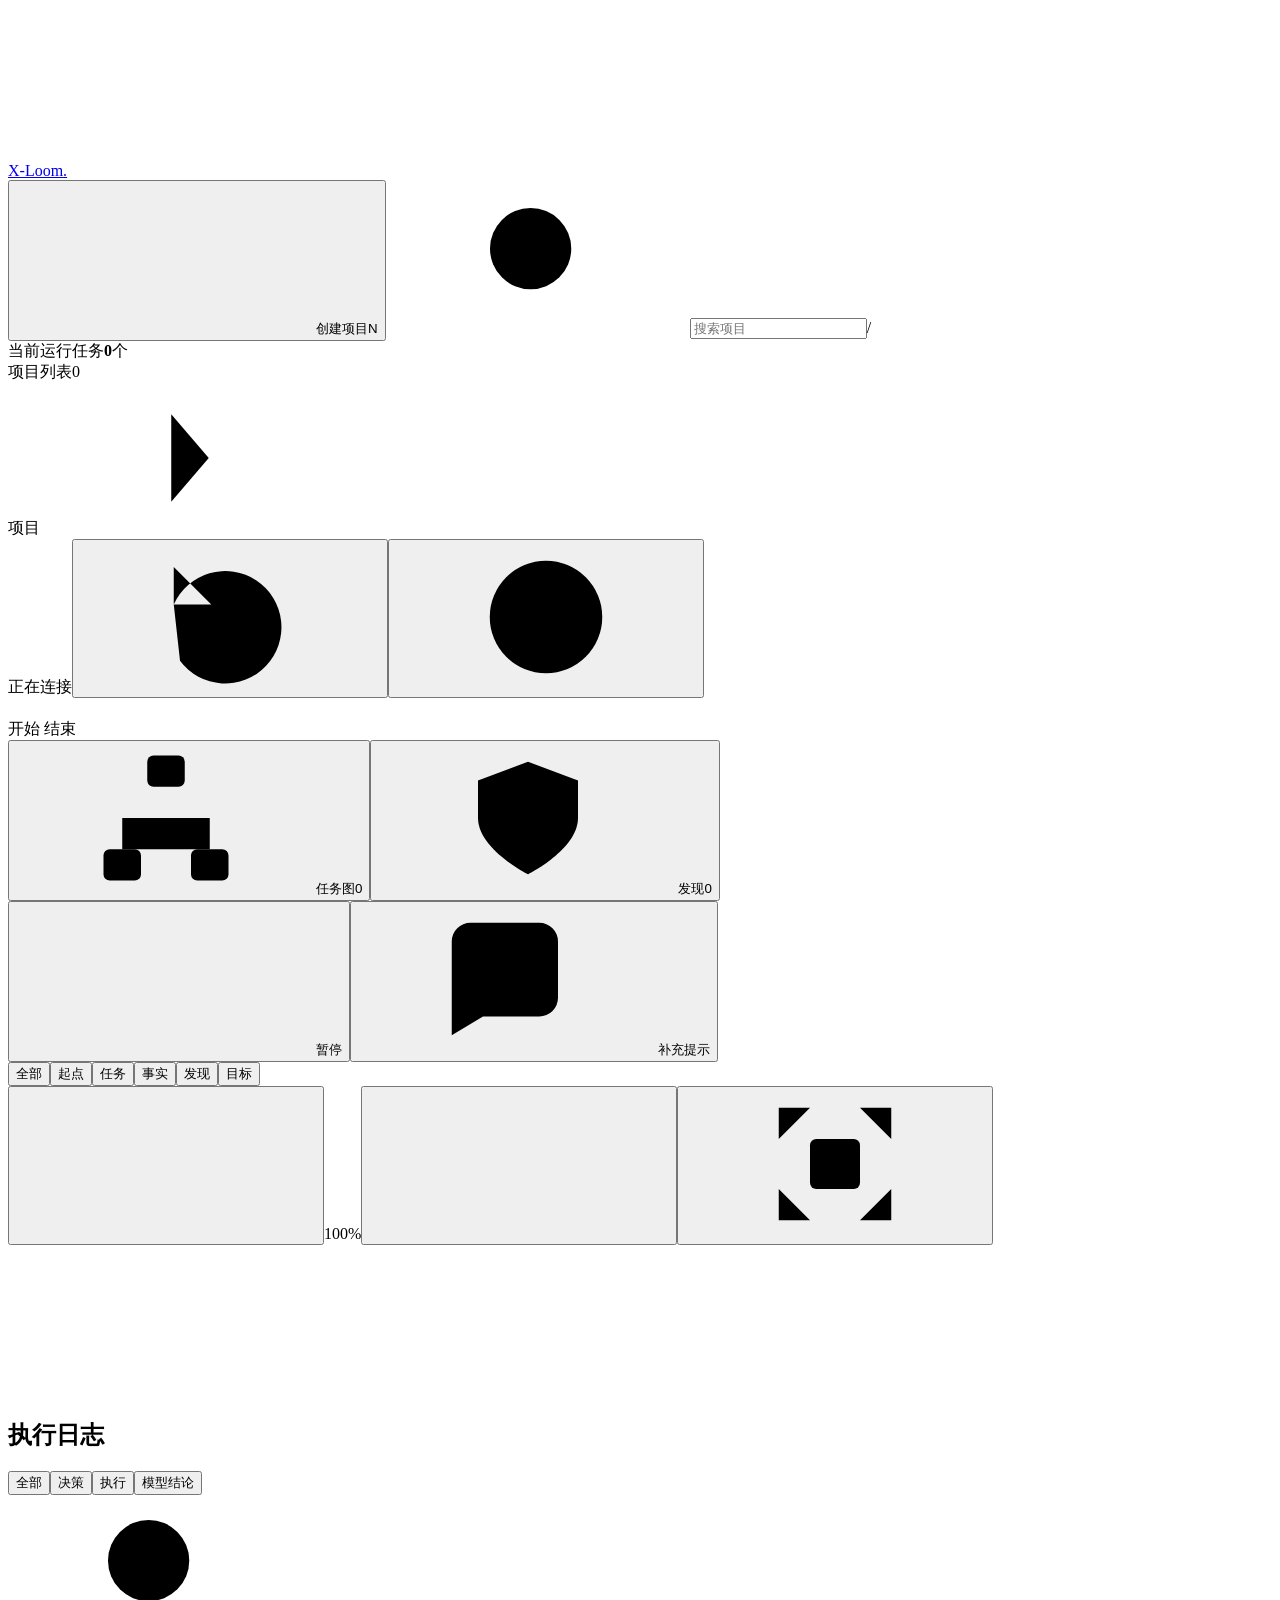
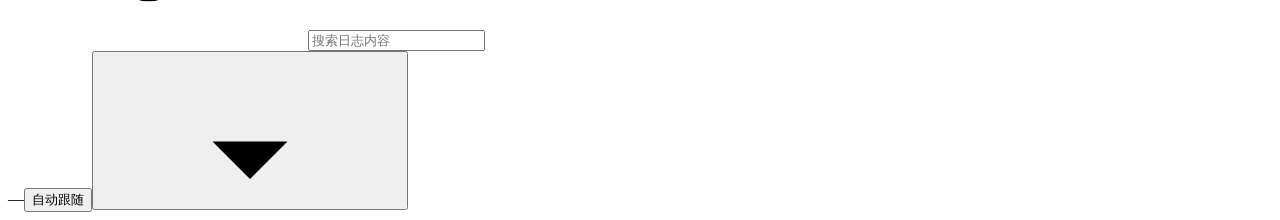
==== web/static/index.html @ 5b78ac44 "feat: remove classic UI and add pentest evidence policy and CVSS scoring" ====
<!doctype html>
<html lang="zh-CN">
<head>
  <meta charset="utf-8">
  <meta name="viewport" content="width=device-width,initial-scale=1">
  <meta http-equiv="Content-Security-Policy" content="default-src 'self'; script-src 'self'; style-src 'self' 'unsafe-inline'; img-src 'self' data:; connect-src 'self'; object-src 'none'; base-uri 'none'; form-action 'self'">
  <title>X-Loom · 工作台</title>
  <link rel="icon" href="/static/xloom.svg" type="image/svg+xml">
  <link rel="stylesheet" href="/static/style.css?v=sidebar-2">
  <script defer src="/static/vendor/cytoscape.min.js"></script>
  <script defer src="/static/vendor/dagre.min.js"></script>
  <script defer src="/static/vendor/cytoscape-dagre.js"></script>
  <script defer src="/static/api.js?v=terminate-1"></script>
  <script defer src="/static/data.js?v=terminate-1"></script>
  <script defer src="/static/graph.js?v=terminate-1"></script>
  <script defer src="/static/app.js?v=terminate-1"></script>
</head>
<body>
  <svg class="icon-library" aria-hidden="true" xmlns="http://www.w3.org/2000/svg"><defs>
    <symbol id="i-plus" viewBox="0 0 24 24"><path d="M12 5v14M5 12h14"/></symbol>
    <symbol id="i-minus" viewBox="0 0 24 24"><path d="M5 12h14"/></symbol>
    <symbol id="i-search" viewBox="0 0 24 24"><circle cx="10.5" cy="10.5" r="6.5"/><path d="m16 16 4 4"/></symbol>
    <symbol id="i-chevron" viewBox="0 0 24 24"><path d="m9 5 6 7-6 7"/></symbol>
    <symbol id="i-code" viewBox="0 0 24 24"><path d="m8 7-5 5 5 5m8-10 5 5-5 5m-3-13-2 16"/></symbol>
    <symbol id="i-shield" viewBox="0 0 24 24"><path d="m12 3 8 3v6c0 5-8 9-8 9s-8-4-8-9V6l8-3Z"/><path d="m8 12 3 3 5-6"/></symbol>
    <symbol id="i-flag" viewBox="0 0 24 24"><path d="M5 21V4c5-4 9 4 14 0v10c-5 4-9-4-14 0"/></symbol>
    <symbol id="i-graph" viewBox="0 0 24 24"><rect x="9" y="2" width="6" height="5" rx="1"/><rect x="2" y="17" width="6" height="5" rx="1"/><rect x="16" y="17" width="6" height="5" rx="1"/><path d="M12 7v5M5 17v-5h14v5"/></symbol>
    <symbol id="i-fit" viewBox="0 0 24 24"><path d="M8 3H3v5m13-5h5v5M3 16v5h5m13-5v5h-5"/><rect x="8" y="8" width="8" height="8" rx="1"/></symbol>
    <symbol id="i-close" viewBox="0 0 24 24"><path d="m6 6 12 12M6 18 18 6"/></symbol>
    <symbol id="i-check" viewBox="0 0 24 24"><path d="m5 12 4 4L19 6"/></symbol>
    <symbol id="i-log" viewBox="0 0 24 24"><path d="M8 5h13M8 12h13M8 19h13M3 5h.01M3 12h.01M3 19h.01"/></symbol>
    <symbol id="i-spark" viewBox="0 0 24 24"><path d="m12 3 2.5 6.5L21 12l-6.5 2.5L12 21l-2.5-6.5L3 12l6.5-2.5L12 3Z"/></symbol>
    <symbol id="i-arrow" viewBox="0 0 24 24"><path d="M12 4v16m-6-6 6 6 6-6"/></symbol>
    <symbol id="i-eye" viewBox="0 0 24 24"><path d="M2 12s3.6-7 10-7 10 7 10 7-3.6 7-10 7S2 12 2 12Z"/><circle cx="12" cy="12" r="3"/></symbol>
    <symbol id="i-more" viewBox="0 0 24 24"><circle cx="5" cy="12" r="1"/><circle cx="12" cy="12" r="1"/><circle cx="19" cy="12" r="1"/></symbol>
    <symbol id="i-stop" viewBox="0 0 24 24"><rect x="5" y="5" width="14" height="14" rx="2"/></symbol>
    <symbol id="i-pause" viewBox="0 0 24 24"><path d="M9 5v14M15 5v14"/></symbol>
    <symbol id="i-play" viewBox="0 0 24 24"><path d="m8 5 11 7-11 7V5Z"/></symbol>
    <symbol id="i-restart" viewBox="0 0 24 24"><path d="M3 4v6h6M3 10a9 9 0 1 1 1 9"/></symbol>
    <symbol id="i-trash" viewBox="0 0 24 24"><path d="M3 6h18M9 6V3h6v3M5 6l1 15h12l1-15M10 10v7M14 10v7"/></symbol>
    <symbol id="i-message" viewBox="0 0 24 24"><path d="M20 15a3 3 0 0 1-3 3H8l-5 3V6a3 3 0 0 1 3-3h11a3 3 0 0 1 3 3v9ZM7 8h9M7 12h6"/></symbol>
  <symbol id="i-info" viewBox="0 0 24 24"><circle cx="12" cy="12" r="9"/><path d="M12 11v6m0-10h.01"/></symbol></defs></svg>

  <aside class="sidebar" aria-label="项目导航">
    <a class="brand" href="./" aria-label="X-Loom 工作台"><span class="brand-mark"><i></i><i></i><i></i><i></i></span><span>X-Loom<span class="brand-dot">.</span></span></a>
    <div class="sidebar-body">
      <button class="button primary create-button" id="new-project"><svg class="icon"><use href="#i-plus"/></svg>创建项目<span class="keycap">N</span></button>
      <label class="search-box"><svg class="icon"><use href="#i-search"/></svg><input id="project-search" type="search" placeholder="搜索项目" aria-label="搜索项目"><span>/</span></label>
      <div class="running-summary" role="status"><span class="small-dot"></span><span>当前运行任务</span><strong id="capacity-count">0</strong><span>个</span></div>
      <div class="section-label"><span>项目列表</span><span id="project-count">0</span></div>
      <nav id="project-list" aria-label="项目列表"></nav>
      <p class="empty-message" id="project-empty" hidden>没有匹配的项目</p>
    </div>
  </aside>

  <div class="workbench">
    <header class="topbar"><div class="breadcrumb"><span>项目</span><svg class="icon"><use href="#i-chevron"/></svg><span id="breadcrumb-title"></span></div><div class="topbar-right"><span class="preview-badge" id="connection-state" role="status">正在连接</span><button class="icon-button" id="refresh-project" aria-label="刷新项目"><svg class="icon"><use href="#i-restart"/></svg></button><button class="icon-button" id="help-button" aria-label="工作台帮助"><svg class="icon"><use href="#i-info"/></svg></button></div></header>
    <div class="workspace">
      <main class="center-pane">
        <header class="project-heading"><div class="project-title-row"><h1 id="project-title"></h1><span class="project-status" id="project-status"></span></div><div class="project-meta" id="project-meta"><span id="project-scenario"></span><i></i><span id="project-progress"></span><i></i><span class="project-timing">开始 <time id="project-start"></time></span><i></i><span class="project-timing">结束 <time id="project-end"></time></span></div></header>
        <div class="graph-toolbar"><div class="view-tabs" role="tablist" aria-label="项目视图"><button class="graph-tab" id="graph-tab" role="tab" aria-selected="true" aria-controls="graph-stage"><svg class="icon"><use href="#i-graph"/></svg>任务图<span id="node-count">0</span></button><button class="graph-tab" id="findings-tab" role="tab" aria-selected="false" aria-controls="findings-view" tabindex="-1"><svg class="icon"><use href="#i-shield"/></svg>发现<span id="finding-count">0</span></button></div><div class="task-controls" role="group" aria-label="当前项目操作"><button class="task-action" id="toggle-running"><svg class="icon"><use href="#i-pause"/></svg><span>暂停</span></button><button class="task-action terminate-action" id="terminate-project" title="目标未完成，但不再继续此项目" hidden><svg class="icon"><use href="#i-stop"/></svg><span>终止</span></button><button class="task-action hint-action" id="add-hint"><svg class="icon"><use href="#i-message"/></svg><span>补充提示</span></button></div></div>
        <div id="workspace-error" class="workspace-error" role="alert" hidden></div>
        <section class="graph-stage" id="graph-stage" role="tabpanel" aria-labelledby="graph-tab">
          <div id="graph-host" aria-label="从起点到终点目标的任务图"></div>
          <div id="graph-empty" class="workspace-empty" hidden><span class="empty-mark"><svg class="icon"><use href="#i-graph"/></svg></span><h2>从一个目标开始</h2><p>创建项目，展开新的任务图。</p><button class="button primary" id="empty-create"><svg class="icon"><use href="#i-plus"/></svg>创建项目</button></div>
        </section>
        <section class="findings-view" id="findings-view" role="tabpanel" aria-labelledby="findings-tab" hidden><div class="findings-summary"><h2>结构化发现</h2><span id="findings-summary-count"></span></div><div id="findings-list"></div></section>
        <footer class="graph-footer" id="graph-footer"><div class="graph-legend" aria-label="节点类型"><button data-graph-filter="all" class="selected" aria-pressed="true">全部</button><button data-graph-filter="start" aria-pressed="false"><i class="legend-start"></i>起点</button><button data-graph-filter="step" aria-pressed="false"><i class="legend-task"></i>任务</button><button data-graph-filter="fact" aria-pressed="false"><i class="legend-fact"></i>事实</button><button data-graph-filter="finding" aria-pressed="false"><i class="legend-finding"></i>发现</button><button data-graph-filter="goal" aria-pressed="false"><i class="legend-goal"></i>目标</button></div><div class="graph-controls"><button class="icon-button" id="zoom-out" aria-label="缩小任务图"><svg class="icon"><use href="#i-minus"/></svg></button><span id="zoom-label">100%</span><button class="icon-button" id="zoom-in" aria-label="放大任务图"><svg class="icon"><use href="#i-plus"/></svg></button><span class="control-divider"></span><button class="icon-button" id="fit-graph" aria-label="适应画布"><svg class="icon"><use href="#i-fit"/></svg></button></div></footer>
      </main>

      <aside class="logs-pane" aria-label="执行日志">
        <div class="logs-heading"><div><svg class="icon"><use href="#i-log"/></svg><h2>执行日志</h2></div><span class="logs-count" id="log-count"></span></div>
        <div class="log-filters" role="group" aria-label="日志类型"><button data-phase="all" aria-pressed="true">全部</button><button data-phase="Decide" aria-pressed="false">决策</button><button data-phase="Execute" aria-pressed="false">执行</button><button data-phase="Model" aria-pressed="false">模型结论</button></div>
        <label class="log-search"><svg class="icon"><use href="#i-search"/></svg><input type="search" id="log-query" placeholder="搜索日志内容" aria-label="搜索日志内容"></label>
        <div class="node-filter" id="log-node-filter" hidden><span id="log-node-label"></span><button class="icon-button" id="clear-log-node" aria-label="清除节点筛选"><svg class="icon"><use href="#i-close"/></svg></button></div>
        <div class="log-stream" id="log-stream" role="log" aria-label="执行日志记录"></div>
        <footer class="logs-footer"><span id="log-live"></span><span title="最近同步" id="last-update">—</span><button class="plain-button log-footer-right" id="autoscroll" aria-pressed="true">自动跟随</button><button class="icon-button" id="scroll-logs" aria-label="滚动到最新日志"><svg class="icon"><use href="#i-arrow"/></svg></button></footer>
      </aside>
    </div>
  </div>

  <dialog id="create-dialog" aria-labelledby="create-title">
    <form id="create-form" novalidate>
      <div class="dialog-top"><span class="dialog-mark"><svg class="icon"><use href="#i-plus"/></svg></span><button type="button" class="icon-button" id="close-create" aria-label="关闭创建项目"><svg class="icon"><use href="#i-close"/></svg></button></div>
      <h2 id="create-title">从一个目标开始。</h2><p class="dialog-intro">选择项目场景，描述你希望完成的事情。</p>
      <fieldset class="scenario-field"><legend>项目场景</legend><div class="scenario-options" id="scenario-options"></div></fieldset>
      <label class="field-label" for="create-name">项目名称<span>必填</span></label><input id="create-name" name="title" maxlength="200" placeholder="例如：身份与权限边界验证" required autocomplete="off">
      <label class="field-label" for="create-origin">已知信息与范围<span>必填</span></label><textarea id="create-origin" name="origin" maxlength="32768" rows="3" placeholder="目标地址、代码路径、已知情况及允许执行的范围。" required></textarea>
      <label class="field-label" for="create-goal">项目目标<span>必填</span></label><textarea id="create-goal" name="goal" maxlength="32768" rows="3" placeholder="清楚描述完成条件，帮助每一步围绕目标展开。" required></textarea>
      <label class="checkbox-field"><input type="checkbox" id="create-bootstrap" checked>先进行初始探索</label>
      <p class="form-error" id="form-error" role="alert"></p>
      <div class="dialog-footer"><button type="button" class="button secondary" id="cancel-create">取消</button><button type="submit" class="button primary" id="submit-create">创建并开始<svg class="icon"><use href="#i-chevron"/></svg></button></div>
    </form>
  </dialog>
  <dialog id="hint-dialog" aria-labelledby="hint-title">
    <form id="hint-form" novalidate>
      <div class="dialog-top"><span class="dialog-mark"><svg class="icon"><use href="#i-message"/></svg></span><button type="button" class="icon-button" id="close-hint" aria-label="关闭补充提示"><svg class="icon"><use href="#i-close"/></svg></button></div>
      <h2 id="hint-title">补充提示</h2><p class="dialog-project" id="hint-project"></p>
      <details class="hint-history" id="hint-history" hidden><summary>已补充的提示<span id="hint-history-count"></span></summary><div id="hint-history-list"></div></details>
      <label for="hint-text" class="field-label">新的提示</label><textarea id="hint-text" maxlength="32768" rows="5" placeholder="例如：优先检查资源归属校验，暂不扩大验证范围。"></textarea>
      <div class="hint-caption"><span id="hint-state-note">记录为项目的补充信息。</span><span><span id="hint-length">0</span> / 32768</span></div>
      <p id="hint-error" class="form-error" role="alert"></p>
      <div class="dialog-footer"><span>提示将保存到当前项目</span><button type="button" class="button secondary" id="cancel-hint">取消</button><button type="submit" class="button primary" id="submit-hint">提交提示</button></div>
    </form>
  </dialog>
  <dialog id="manage-dialog" aria-labelledby="manage-title"><form id="manage-form" novalidate><h2 id="manage-title"></h2><p id="manage-project" class="dialog-project"></p><label id="manage-label" class="field-label" for="manage-input"></label><textarea id="manage-input" maxlength="32768" rows="4"></textarea><p id="manage-warning"></p><p class="form-error" id="manage-error" role="alert"></p><div class="dialog-footer"><button class="button secondary" type="button" id="cancel-manage">取消</button><button class="button primary" type="submit" id="submit-manage">保存</button></div></form></dialog>
  <dialog id="about-dialog" aria-labelledby="about-title"><div class="dialog-top"><span class="dialog-mark"><svg class="icon"><use href="#i-info"/></svg></span><button class="icon-button" id="close-about" aria-label="关闭说明"><svg class="icon"><use href="#i-close"/></svg></button></div><h2 id="about-title">X-Loom 工作台</h2><p>点击节点在右侧查看完整记录；拖动画布平移，滚轮缩放。图中的支持、反驳与替代关系均来自实际记录。</p><p>暂停会取消执行并停止项目容器，保留图、记录和工作目录；继续由调度器重新安排执行。终止表示目标未完成但不再继续，同样停止容器并保留证据，只有明确重启才能重新运行。停止后的容器和文件仍占磁盘，公共服务继续运行。重启会清空本轮任务图、执行记录和日志，从原目标重新开始。</p><div class="help-actions"><button class="button secondary" data-action="rename">重命名当前项目</button><a class="button secondary" id="export-state" download>导出任务图</a><a class="button secondary" id="export-timeline" download>导出时间线</a></div><div class="dialog-footer"><span>N 创建项目 · / 搜索项目</span><button class="button primary" id="acknowledge-help">知道了</button></div></dialog>
  <div class="toast" id="toast" role="status" hidden></div>
</body>
</html>
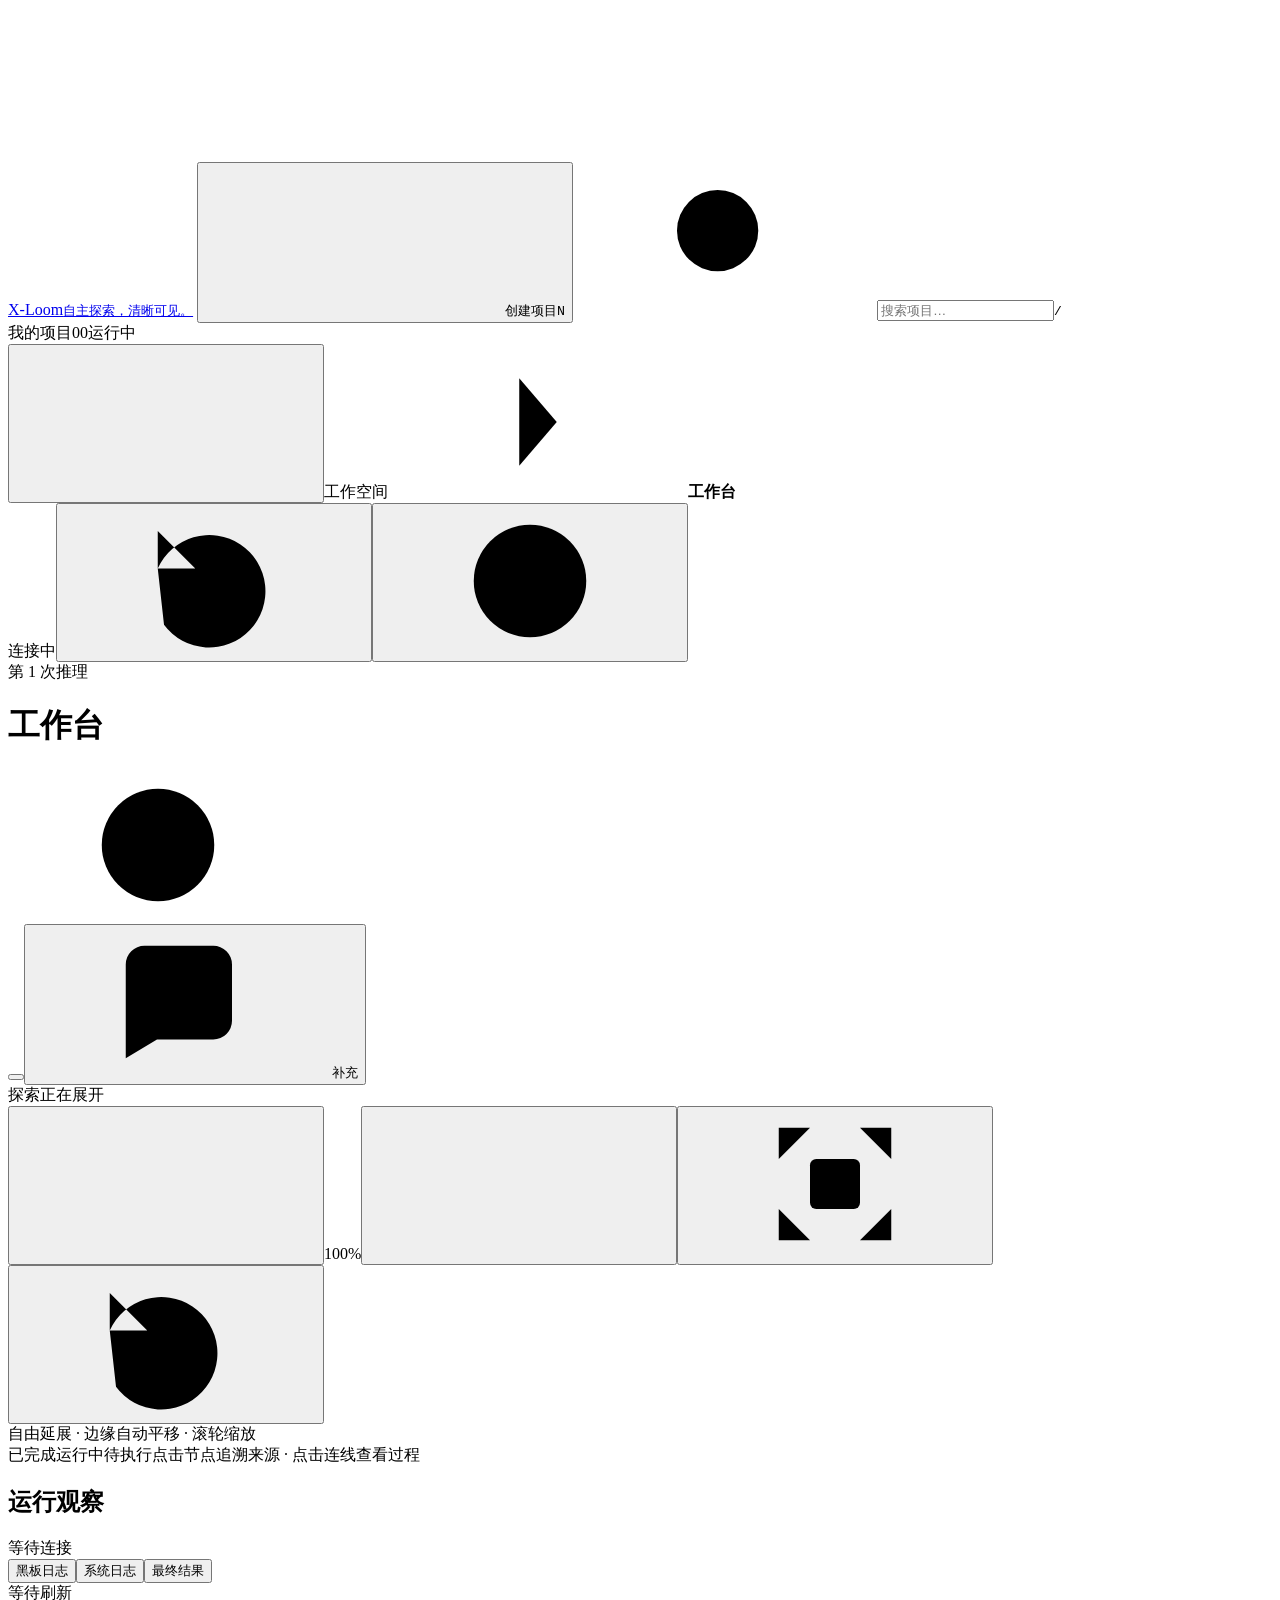
==== commit bd1f5aef: "feat(web): integrate live workbench and incremental canvas" ====
--- a/web/static/index.html
+++ b/web/static/index.html
@@ -2,109 +2,112 @@
 <html lang="zh-CN">
 <head>
   <meta charset="utf-8">
-  <meta name="viewport" content="width=device-width,initial-scale=1">
+  <meta name="viewport" content="width=device-width, initial-scale=1">
+  <meta name="color-scheme" content="light">
   <meta http-equiv="Content-Security-Policy" content="default-src 'self'; script-src 'self'; style-src 'self' 'unsafe-inline'; img-src 'self' data:; connect-src 'self'; object-src 'none'; base-uri 'none'; form-action 'self'">
-  <title>X-Loom · 工作台</title>
-  <link rel="icon" href="/static/xloom.svg" type="image/svg+xml">
-  <link rel="stylesheet" href="/static/style.css?v=sidebar-2">
-  <script defer src="/static/vendor/cytoscape.min.js"></script>
-  <script defer src="/static/vendor/dagre.min.js"></script>
-  <script defer src="/static/vendor/cytoscape-dagre.js"></script>
-  <script defer src="/static/api.js?v=terminate-1"></script>
-  <script defer src="/static/data.js?v=terminate-1"></script>
-  <script defer src="/static/graph.js?v=terminate-1"></script>
-  <script defer src="/static/app.js?v=terminate-1"></script>
+  <title>X-Loom · 任务工作台</title>
+  <link rel="icon" href="/static/mark.svg" type="image/svg+xml">
+  <link rel="stylesheet" href="/static/style.css">
+  <link rel="stylesheet" href="/static/graph.css">
+  <script defer src="/static/api.js"></script><script defer src="/static/data.js"></script><script defer src="/static/graph-data.js"></script>
+  <script defer src="/static/layout.js"></script>
+  <script defer src="/static/canvas.js"></script>
+  <script defer src="/static/routing.js"></script>
+  <script defer src="/static/graph-view.js"></script>
+  <script defer src="/static/graph.js"></script>
+  <script defer src="/static/app.js"></script>
 </head>
 <body>
-  <svg class="icon-library" aria-hidden="true" xmlns="http://www.w3.org/2000/svg"><defs>
+  <svg class="icon-library" xmlns="http://www.w3.org/2000/svg" aria-hidden="true"><defs>
     <symbol id="i-plus" viewBox="0 0 24 24"><path d="M12 5v14M5 12h14"/></symbol>
     <symbol id="i-minus" viewBox="0 0 24 24"><path d="M5 12h14"/></symbol>
     <symbol id="i-search" viewBox="0 0 24 24"><circle cx="10.5" cy="10.5" r="6.5"/><path d="m16 16 4 4"/></symbol>
     <symbol id="i-chevron" viewBox="0 0 24 24"><path d="m9 5 6 7-6 7"/></symbol>
+    <symbol id="i-shield" viewBox="0 0 24 24"><path d="m12 3 8 3v6c0 5-8 9-8 9s-8-4-8-9V6l8-3Z"/><path d="m8 12 3 3 5-6"/></symbol>
     <symbol id="i-code" viewBox="0 0 24 24"><path d="m8 7-5 5 5 5m8-10 5 5-5 5m-3-13-2 16"/></symbol>
-    <symbol id="i-shield" viewBox="0 0 24 24"><path d="m12 3 8 3v6c0 5-8 9-8 9s-8-4-8-9V6l8-3Z"/><path d="m8 12 3 3 5-6"/></symbol>
     <symbol id="i-flag" viewBox="0 0 24 24"><path d="M5 21V4c5-4 9 4 14 0v10c-5 4-9-4-14 0"/></symbol>
-    <symbol id="i-graph" viewBox="0 0 24 24"><rect x="9" y="2" width="6" height="5" rx="1"/><rect x="2" y="17" width="6" height="5" rx="1"/><rect x="16" y="17" width="6" height="5" rx="1"/><path d="M12 7v5M5 17v-5h14v5"/></symbol>
+    <symbol id="i-graph" viewBox="0 0 24 24"><circle cx="5" cy="12" r="2"/><circle cx="18" cy="5" r="2"/><circle cx="18" cy="19" r="2"/><path d="m7 11 9-5M7 13l9 5"/></symbol>
     <symbol id="i-fit" viewBox="0 0 24 24"><path d="M8 3H3v5m13-5h5v5M3 16v5h5m13-5v5h-5"/><rect x="8" y="8" width="8" height="8" rx="1"/></symbol>
     <symbol id="i-close" viewBox="0 0 24 24"><path d="m6 6 12 12M6 18 18 6"/></symbol>
     <symbol id="i-check" viewBox="0 0 24 24"><path d="m5 12 4 4L19 6"/></symbol>
-    <symbol id="i-log" viewBox="0 0 24 24"><path d="M8 5h13M8 12h13M8 19h13M3 5h.01M3 12h.01M3 19h.01"/></symbol>
-    <symbol id="i-spark" viewBox="0 0 24 24"><path d="m12 3 2.5 6.5L21 12l-6.5 2.5L12 21l-2.5-6.5L3 12l6.5-2.5L12 3Z"/></symbol>
-    <symbol id="i-arrow" viewBox="0 0 24 24"><path d="M12 4v16m-6-6 6 6 6-6"/></symbol>
-    <symbol id="i-eye" viewBox="0 0 24 24"><path d="M2 12s3.6-7 10-7 10 7 10 7-3.6 7-10 7S2 12 2 12Z"/><circle cx="12" cy="12" r="3"/></symbol>
-    <symbol id="i-more" viewBox="0 0 24 24"><circle cx="5" cy="12" r="1"/><circle cx="12" cy="12" r="1"/><circle cx="19" cy="12" r="1"/></symbol>
-    <symbol id="i-stop" viewBox="0 0 24 24"><rect x="5" y="5" width="14" height="14" rx="2"/></symbol>
+    <symbol id="i-more" viewBox="0 0 24 24"><circle cx="5" cy="12" r=".7"/><circle cx="12" cy="12" r=".7"/><circle cx="19" cy="12" r=".7"/></symbol>
+    <symbol id="i-stop" viewBox="0 0 24 24"><rect x="6" y="6" width="12" height="12" rx="2"/></symbol>
     <symbol id="i-pause" viewBox="0 0 24 24"><path d="M9 5v14M15 5v14"/></symbol>
     <symbol id="i-play" viewBox="0 0 24 24"><path d="m8 5 11 7-11 7V5Z"/></symbol>
     <symbol id="i-restart" viewBox="0 0 24 24"><path d="M3 4v6h6M3 10a9 9 0 1 1 1 9"/></symbol>
     <symbol id="i-trash" viewBox="0 0 24 24"><path d="M3 6h18M9 6V3h6v3M5 6l1 15h12l1-15M10 10v7M14 10v7"/></symbol>
     <symbol id="i-message" viewBox="0 0 24 24"><path d="M20 15a3 3 0 0 1-3 3H8l-5 3V6a3 3 0 0 1 3-3h11a3 3 0 0 1 3 3v9ZM7 8h9M7 12h6"/></symbol>
-  <symbol id="i-info" viewBox="0 0 24 24"><circle cx="12" cy="12" r="9"/><path d="M12 11v6m0-10h.01"/></symbol></defs></svg>
+    <symbol id="i-arrow" viewBox="0 0 24 24"><path d="M12 19V5m-6 6 6-6 6 6"/></symbol>
+    <symbol id="i-terminal" viewBox="0 0 24 24"><path d="m4 6 6 6-6 6m9 0h7"/></symbol>
+    <symbol id="i-file" viewBox="0 0 24 24"><path d="M14 3H5v18h14V8Zm0 0v5h5M8 12h8M8 16h6"/></symbol>
+    <symbol id="i-clock" viewBox="0 0 24 24"><circle cx="12" cy="12" r="9"/><path d="M12 7v5l3 2"/></symbol>
+    <symbol id="i-info" viewBox="0 0 24 24"><circle cx="12" cy="12" r="9"/><path d="M12 11v6m0-10h.01"/></symbol>
+    <symbol id="i-menu" viewBox="0 0 24 24"><path d="M4 6h16M4 12h16M4 18h16"/></symbol>
+    <symbol id="i-node" viewBox="0 0 24 24"><path d="m12 3 9 5v8l-9 5-9-5V8ZM3 8l9 5 9-5m-9 5v8"/></symbol>
+    <symbol id="i-download" viewBox="0 0 24 24"><path d="M12 3v12m-5-5 5 5 5-5M4 16v5h16v-5"/></symbol>
+  </defs></svg>
 
-  <aside class="sidebar" aria-label="项目导航">
-    <a class="brand" href="./" aria-label="X-Loom 工作台"><span class="brand-mark"><i></i><i></i><i></i><i></i></span><span>X-Loom<span class="brand-dot">.</span></span></a>
-    <div class="sidebar-body">
-      <button class="button primary create-button" id="new-project"><svg class="icon"><use href="#i-plus"/></svg>创建项目<span class="keycap">N</span></button>
-      <label class="search-box"><svg class="icon"><use href="#i-search"/></svg><input id="project-search" type="search" placeholder="搜索项目" aria-label="搜索项目"><span>/</span></label>
-      <div class="running-summary" role="status"><span class="small-dot"></span><span>当前运行任务</span><strong id="capacity-count">0</strong><span>个</span></div>
-      <div class="section-label"><span>项目列表</span><span id="project-count">0</span></div>
-      <nav id="project-list" aria-label="项目列表"></nav>
-      <p class="empty-message" id="project-empty" hidden>没有匹配的项目</p>
-    </div>
+  <aside class="sidebar" id="sidebar" aria-label="项目导航">
+    <a class="brand" href="/"><img src="/static/mark.svg" alt=""><span>X-Loom<small>自主探索，清晰可见。</small></span></a>
+    <button class="button primary create-button" id="new-project"><svg class="icon"><use href="#i-plus"/></svg>创建项目<kbd>N</kbd></button>
+    <label class="project-search"><svg class="icon"><use href="#i-search"/></svg><input type="search" id="project-search" placeholder="搜索项目…" aria-label="搜索项目"><kbd>/</kbd></label>
+    <div class="sidebar-label"><span class="project-list-heading">我的项目<span id="project-count">0</span></span><span class="running-total" aria-live="polite"><i class="status-dot active" aria-hidden="true"></i><span id="running-project-count">0</span>运行中</span></div>
+    <nav class="project-list" id="project-list" aria-label="项目列表"></nav>
   </aside>
+  <button class="sidebar-scrim" id="sidebar-scrim" aria-label="关闭项目导航" hidden></button>
 
   <div class="workbench">
-    <header class="topbar"><div class="breadcrumb"><span>项目</span><svg class="icon"><use href="#i-chevron"/></svg><span id="breadcrumb-title"></span></div><div class="topbar-right"><span class="preview-badge" id="connection-state" role="status">正在连接</span><button class="icon-button" id="refresh-project" aria-label="刷新项目"><svg class="icon"><use href="#i-restart"/></svg></button><button class="icon-button" id="help-button" aria-label="工作台帮助"><svg class="icon"><use href="#i-info"/></svg></button></div></header>
-    <div class="workspace">
-      <main class="center-pane">
-        <header class="project-heading"><div class="project-title-row"><h1 id="project-title"></h1><span class="project-status" id="project-status"></span></div><div class="project-meta" id="project-meta"><span id="project-scenario"></span><i></i><span id="project-progress"></span><i></i><span class="project-timing">开始 <time id="project-start"></time></span><i></i><span class="project-timing">结束 <time id="project-end"></time></span></div></header>
-        <div class="graph-toolbar"><div class="view-tabs" role="tablist" aria-label="项目视图"><button class="graph-tab" id="graph-tab" role="tab" aria-selected="true" aria-controls="graph-stage"><svg class="icon"><use href="#i-graph"/></svg>任务图<span id="node-count">0</span></button><button class="graph-tab" id="findings-tab" role="tab" aria-selected="false" aria-controls="findings-view" tabindex="-1"><svg class="icon"><use href="#i-shield"/></svg>发现<span id="finding-count">0</span></button></div><div class="task-controls" role="group" aria-label="当前项目操作"><button class="task-action" id="toggle-running"><svg class="icon"><use href="#i-pause"/></svg><span>暂停</span></button><button class="task-action terminate-action" id="terminate-project" title="目标未完成，但不再继续此项目" hidden><svg class="icon"><use href="#i-stop"/></svg><span>终止</span></button><button class="task-action hint-action" id="add-hint"><svg class="icon"><use href="#i-message"/></svg><span>补充提示</span></button></div></div>
-        <div id="workspace-error" class="workspace-error" role="alert" hidden></div>
-        <section class="graph-stage" id="graph-stage" role="tabpanel" aria-labelledby="graph-tab">
-          <div id="graph-host" aria-label="从起点到终点目标的任务图"></div>
-          <div id="graph-empty" class="workspace-empty" hidden><span class="empty-mark"><svg class="icon"><use href="#i-graph"/></svg></span><h2>从一个目标开始</h2><p>创建项目，展开新的任务图。</p><button class="button primary" id="empty-create"><svg class="icon"><use href="#i-plus"/></svg>创建项目</button></div>
+    <header class="topbar">
+      <div class="breadcrumbs"><button class="icon-button mobile-menu" id="mobile-menu" aria-label="打开项目导航"><svg class="icon"><use href="#i-menu"/></svg></button><span>工作空间</span><svg class="icon"><use href="#i-chevron"/></svg><strong id="breadcrumb-title">工作台</strong></div>
+      <div class="topbar-actions"><span class="connection-badge" id="connection-state" role="status">连接中</span><button class="icon-button" id="refresh-project" aria-label="刷新项目"><svg class="icon"><use href="#i-restart"/></svg></button><button class="icon-button" id="about-button" aria-label="关于工作台"><svg class="icon"><use href="#i-info"/></svg></button></div>
+    </header>
+    <p class="workspace-error" id="workspace-error" role="alert" hidden></p><div class="workspace">
+      <main class="main-pane">
+        <header class="project-heading">
+          <div class="heading-top"><div class="project-type" id="project-type"></div><span class="round-label" id="round-label">第 1 次推理</span></div>
+          <div class="title-row"><h1 id="project-title">工作台</h1><span class="status-badge" id="project-status"></span></div>
+          <p id="project-goal" class="project-goal"></p>
+          <div class="project-meta"><span><svg class="icon"><use href="#i-clock"/></svg><time id="project-start"></time></span><span id="project-end"></span><div class="header-controls"><div class="graph-summary" aria-label="任务概览"><div class="graph-heading"><span class="count-pill" id="node-count"></span></div><div class="graph-progress"><span id="task-progress"></span><div class="progress-track"><i id="progress-fill"></i></div></div></div><button class="button compact secondary" id="toggle-running"></button><button class="button compact secondary" id="add-hint"><svg class="icon"><use href="#i-message"/></svg>补充</button></div></div>
+        </header>
+        <section class="graph-stage" id="graph-stage" aria-label="从起点发散并汇聚到终点的任务图">
+          <div class="canvas-caption"><span class="status-dot"></span><span id="canvas-caption">探索正在展开</span></div>
+          <div id="graph-host" class="graph-host"></div>
+          <div class="graph-empty" id="graph-empty" hidden><img src="/static/mark.svg" alt=""><h2>每一次探索，从一个目标开始。</h2><p>创建一个项目，把复杂的问题一步步展开。</p><button class="button primary" id="empty-create">创建项目</button></div>
+          <div class="canvas-bottom"><div class="zoom-controls"><button class="icon-button" id="zoom-out" aria-label="缩小任务图"><svg class="icon"><use href="#i-minus"/></svg></button><span id="zoom-label">100%</span><button class="icon-button" id="zoom-in" aria-label="放大任务图"><svg class="icon"><use href="#i-plus"/></svg></button><i></i><button class="icon-button" id="fit-graph" aria-label="适应画布"><svg class="icon"><use href="#i-fit"/></svg></button><button class="icon-button" id="arrange-graph" aria-label="重新随机分布" title="重新随机分布"><svg class="icon"><use href="#i-restart"/></svg></button></div><span class="canvas-help">自由延展 · 边缘自动平移 · 滚轮缩放</span></div>
         </section>
-        <section class="findings-view" id="findings-view" role="tabpanel" aria-labelledby="findings-tab" hidden><div class="findings-summary"><h2>结构化发现</h2><span id="findings-summary-count"></span></div><div id="findings-list"></div></section>
-        <footer class="graph-footer" id="graph-footer"><div class="graph-legend" aria-label="节点类型"><button data-graph-filter="all" class="selected" aria-pressed="true">全部</button><button data-graph-filter="start" aria-pressed="false"><i class="legend-start"></i>起点</button><button data-graph-filter="step" aria-pressed="false"><i class="legend-task"></i>任务</button><button data-graph-filter="fact" aria-pressed="false"><i class="legend-fact"></i>事实</button><button data-graph-filter="finding" aria-pressed="false"><i class="legend-finding"></i>发现</button><button data-graph-filter="goal" aria-pressed="false"><i class="legend-goal"></i>目标</button></div><div class="graph-controls"><button class="icon-button" id="zoom-out" aria-label="缩小任务图"><svg class="icon"><use href="#i-minus"/></svg></button><span id="zoom-label">100%</span><button class="icon-button" id="zoom-in" aria-label="放大任务图"><svg class="icon"><use href="#i-plus"/></svg></button><span class="control-divider"></span><button class="icon-button" id="fit-graph" aria-label="适应画布"><svg class="icon"><use href="#i-fit"/></svg></button></div></footer>
+        <div class="graph-legend"><span><i class="legend-dot done"></i>已完成</span><span><i class="legend-dot running"></i>运行中</span><span><i class="legend-dot pending"></i>待执行</span><span class="legend-guide">点击节点追溯来源 · 点击连线查看过程</span></div>
       </main>
-
-      <aside class="logs-pane" aria-label="执行日志">
-        <div class="logs-heading"><div><svg class="icon"><use href="#i-log"/></svg><h2>执行日志</h2></div><span class="logs-count" id="log-count"></span></div>
-        <div class="log-filters" role="group" aria-label="日志类型"><button data-phase="all" aria-pressed="true">全部</button><button data-phase="Decide" aria-pressed="false">决策</button><button data-phase="Execute" aria-pressed="false">执行</button><button data-phase="Model" aria-pressed="false">模型结论</button></div>
-        <label class="log-search"><svg class="icon"><use href="#i-search"/></svg><input type="search" id="log-query" placeholder="搜索日志内容" aria-label="搜索日志内容"></label>
-        <div class="node-filter" id="log-node-filter" hidden><span id="log-node-label"></span><button class="icon-button" id="clear-log-node" aria-label="清除节点筛选"><svg class="icon"><use href="#i-close"/></svg></button></div>
-        <div class="log-stream" id="log-stream" role="log" aria-label="执行日志记录"></div>
-        <footer class="logs-footer"><span id="log-live"></span><span title="最近同步" id="last-update">—</span><button class="plain-button log-footer-right" id="autoscroll" aria-pressed="true">自动跟随</button><button class="icon-button" id="scroll-logs" aria-label="滚动到最新日志"><svg class="icon"><use href="#i-arrow"/></svg></button></footer>
+      <aside class="activity-pane" aria-label="运行观察">
+        <header class="activity-heading"><h2>运行观察</h2><span id="activity-live">等待连接</span></header>
+        <div class="activity-tabs" role="tablist" aria-label="运行信息"><button id="tab-board" data-tab="board" role="tab" aria-controls="activity-content" aria-selected="true">黑板日志</button><button id="tab-system" data-tab="system" role="tab" aria-controls="activity-content" aria-selected="false" tabindex="-1">系统日志<span class="tab-alert" id="system-alert"></span></button><button id="tab-result" data-tab="result" role="tab" aria-controls="activity-content" aria-selected="false" tabindex="-1">最终结果</button></div>
+        <div class="activity-tools" id="activity-tools"></div>
+        <div class="node-inspector" id="node-inspector" hidden></div>
+        <section class="activity-content" id="activity-content" role="tabpanel" aria-labelledby="tab-board" tabindex="0"></section>
+        <footer class="activity-footer"><span id="last-update">等待刷新</span><span id="activity-count"></span></footer>
       </aside>
     </div>
   </div>
 
   <dialog id="create-dialog" aria-labelledby="create-title">
-    <form id="create-form" novalidate>
-      <div class="dialog-top"><span class="dialog-mark"><svg class="icon"><use href="#i-plus"/></svg></span><button type="button" class="icon-button" id="close-create" aria-label="关闭创建项目"><svg class="icon"><use href="#i-close"/></svg></button></div>
-      <h2 id="create-title">从一个目标开始。</h2><p class="dialog-intro">选择项目场景，描述你希望完成的事情。</p>
-      <fieldset class="scenario-field"><legend>项目场景</legend><div class="scenario-options" id="scenario-options"></div></fieldset>
-      <label class="field-label" for="create-name">项目名称<span>必填</span></label><input id="create-name" name="title" maxlength="200" placeholder="例如：身份与权限边界验证" required autocomplete="off">
-      <label class="field-label" for="create-origin">已知信息与范围<span>必填</span></label><textarea id="create-origin" name="origin" maxlength="32768" rows="3" placeholder="目标地址、代码路径、已知情况及允许执行的范围。" required></textarea>
-      <label class="field-label" for="create-goal">项目目标<span>必填</span></label><textarea id="create-goal" name="goal" maxlength="32768" rows="3" placeholder="清楚描述完成条件，帮助每一步围绕目标展开。" required></textarea>
-      <label class="checkbox-field"><input type="checkbox" id="create-bootstrap" checked>先进行初始探索</label>
-      <p class="form-error" id="form-error" role="alert"></p>
-      <div class="dialog-footer"><button type="button" class="button secondary" id="cancel-create">取消</button><button type="submit" class="button primary" id="submit-create">创建并开始<svg class="icon"><use href="#i-chevron"/></svg></button></div>
+    <form id="create-form"><header class="dialog-heading"><div><span class="dialog-kicker">开始新的探索</span><h2 id="create-title">创建项目</h2></div><button type="button" class="icon-button" data-close="create-dialog" aria-label="关闭创建项目"><svg class="icon"><use href="#i-close"/></svg></button></header>
+      <fieldset class="scenario-field"><legend>项目类型</legend><div class="scenario-options" id="scenario-options"></div></fieldset>
+      <label class="field-label" for="create-name">项目名称</label><input id="create-name" name="title" required maxlength="200" placeholder="例如：认证服务安全评估" autocomplete="off">
+      <label class="field-label" for="create-origin">起点 / 已知信息</label><textarea id="create-origin" name="origin" required maxlength="32768" rows="2" placeholder="目标地址、代码位置，或你已经掌握的线索"></textarea>
+      <label class="field-label" for="create-goal">终点 / 项目目标</label><textarea id="create-goal" name="goal" required maxlength="32768" rows="2" placeholder="希望解决什么问题？怎样算完成？"></textarea>
+      <p class="form-error" id="create-error" role="alert"></p><footer class="dialog-footer"><span>保存至 X-Loom 服务</span><button class="button secondary" type="button" data-close="create-dialog">取消</button><button class="button primary" type="submit" id="submit-create">创建并开始<svg class="icon"><use href="#i-chevron"/></svg></button></footer>
     </form>
   </dialog>
-  <dialog id="hint-dialog" aria-labelledby="hint-title">
+  <dialog id="hint-dialog" aria-labelledby="hint-title" aria-describedby="hint-project hint-caption">
     <form id="hint-form" novalidate>
-      <div class="dialog-top"><span class="dialog-mark"><svg class="icon"><use href="#i-message"/></svg></span><button type="button" class="icon-button" id="close-hint" aria-label="关闭补充提示"><svg class="icon"><use href="#i-close"/></svg></button></div>
-      <h2 id="hint-title">补充提示</h2><p class="dialog-project" id="hint-project"></p>
-      <details class="hint-history" id="hint-history" hidden><summary>已补充的提示<span id="hint-history-count"></span></summary><div id="hint-history-list"></div></details>
-      <label for="hint-text" class="field-label">新的提示</label><textarea id="hint-text" maxlength="32768" rows="5" placeholder="例如：优先检查资源归属校验，暂不扩大验证范围。"></textarea>
-      <div class="hint-caption"><span id="hint-state-note">记录为项目的补充信息。</span><span><span id="hint-length">0</span> / 32768</span></div>
-      <p id="hint-error" class="form-error" role="alert"></p>
-      <div class="dialog-footer"><span>提示将保存到当前项目</span><button type="button" class="button secondary" id="cancel-hint">取消</button><button type="submit" class="button primary" id="submit-hint">提交提示</button></div>
+      <header class="dialog-heading"><div><span id="hint-project" class="dialog-kicker"></span><h2 id="hint-title">补充提示</h2></div><button type="button" class="icon-button" data-close="hint-dialog" aria-label="关闭补充提示"><svg class="icon"><use href="#i-close"/></svg></button></header>
+      <label class="field-label" for="hint-input">补充背景，或调整探索方向</label>
+      <textarea id="hint-input" rows="5" maxlength="32768" placeholder="告诉 Agent 优先关注什么，或补充新的线索…" aria-label="补充提示内容" aria-describedby="hint-error" autofocus></textarea>
+      <p id="hint-caption" class="hint-caption">提示将写入当前项目的黑板</p><p id="hint-error" class="form-error" role="alert"></p>
+      <footer class="dialog-footer"><span>Ctrl / ⌘ + Enter 发送</span><button type="button" class="button secondary" data-close="hint-dialog">取消</button><button type="submit" class="button primary" id="send-hint">发送补充<svg class="icon"><use href="#i-arrow"/></svg></button></footer>
     </form>
   </dialog>
-  <dialog id="manage-dialog" aria-labelledby="manage-title"><form id="manage-form" novalidate><h2 id="manage-title"></h2><p id="manage-project" class="dialog-project"></p><label id="manage-label" class="field-label" for="manage-input"></label><textarea id="manage-input" maxlength="32768" rows="4"></textarea><p id="manage-warning"></p><p class="form-error" id="manage-error" role="alert"></p><div class="dialog-footer"><button class="button secondary" type="button" id="cancel-manage">取消</button><button class="button primary" type="submit" id="submit-manage">保存</button></div></form></dialog>
-  <dialog id="about-dialog" aria-labelledby="about-title"><div class="dialog-top"><span class="dialog-mark"><svg class="icon"><use href="#i-info"/></svg></span><button class="icon-button" id="close-about" aria-label="关闭说明"><svg class="icon"><use href="#i-close"/></svg></button></div><h2 id="about-title">X-Loom 工作台</h2><p>点击节点在右侧查看完整记录；拖动画布平移，滚轮缩放。图中的支持、反驳与替代关系均来自实际记录。</p><p>暂停会取消执行并停止项目容器，保留图、记录和工作目录；继续由调度器重新安排执行。终止表示目标未完成但不再继续，同样停止容器并保留证据，只有明确重启才能重新运行。停止后的容器和文件仍占磁盘，公共服务继续运行。重启会清空本轮任务图、执行记录和日志，从原目标重新开始。</p><div class="help-actions"><button class="button secondary" data-action="rename">重命名当前项目</button><a class="button secondary" id="export-state" download>导出任务图</a><a class="button secondary" id="export-timeline" download>导出时间线</a></div><div class="dialog-footer"><span>N 创建项目 · / 搜索项目</span><button class="button primary" id="acknowledge-help">知道了</button></div></dialog>
+  <dialog id="confirm-dialog" class="small-dialog" aria-labelledby="confirm-title"><form id="confirm-form"><header class="dialog-heading"><h2 id="confirm-title"></h2><button type="button" class="icon-button" data-close="confirm-dialog" aria-label="关闭操作确认"><svg class="icon"><use href="#i-close"/></svg></button></header><p id="confirm-message"></p><p class="form-error" id="confirm-error" role="alert"></p><footer class="dialog-footer"><button class="button secondary" type="button" data-close="confirm-dialog">取消</button><button class="button primary" type="submit" id="confirm-action">确认</button></footer></form></dialog>
+  <dialog id="about-dialog" class="small-dialog" aria-labelledby="about-title"><header class="dialog-heading"><h2 id="about-title">X-Loom 工作台</h2><button class="icon-button" data-close="about-dialog" aria-label="关闭工作台说明"><svg class="icon"><use href="#i-close"/></svg></button></header><p>项目、任务图、黑板日志与执行结果来自 X-Loom 服务。点击节点追溯证据，点击连线查看关系。</p><p>系统面板展示已有执行与黑板事件；LLM 请求日志和组件运行日志暂未接入。暂停保留当前轮，重启会归档旧轮并开始新的探索。</p><button class="button primary" data-close="about-dialog">知道了</button></dialog>
   <div class="toast" id="toast" role="status" hidden></div>
 </body>
 </html>
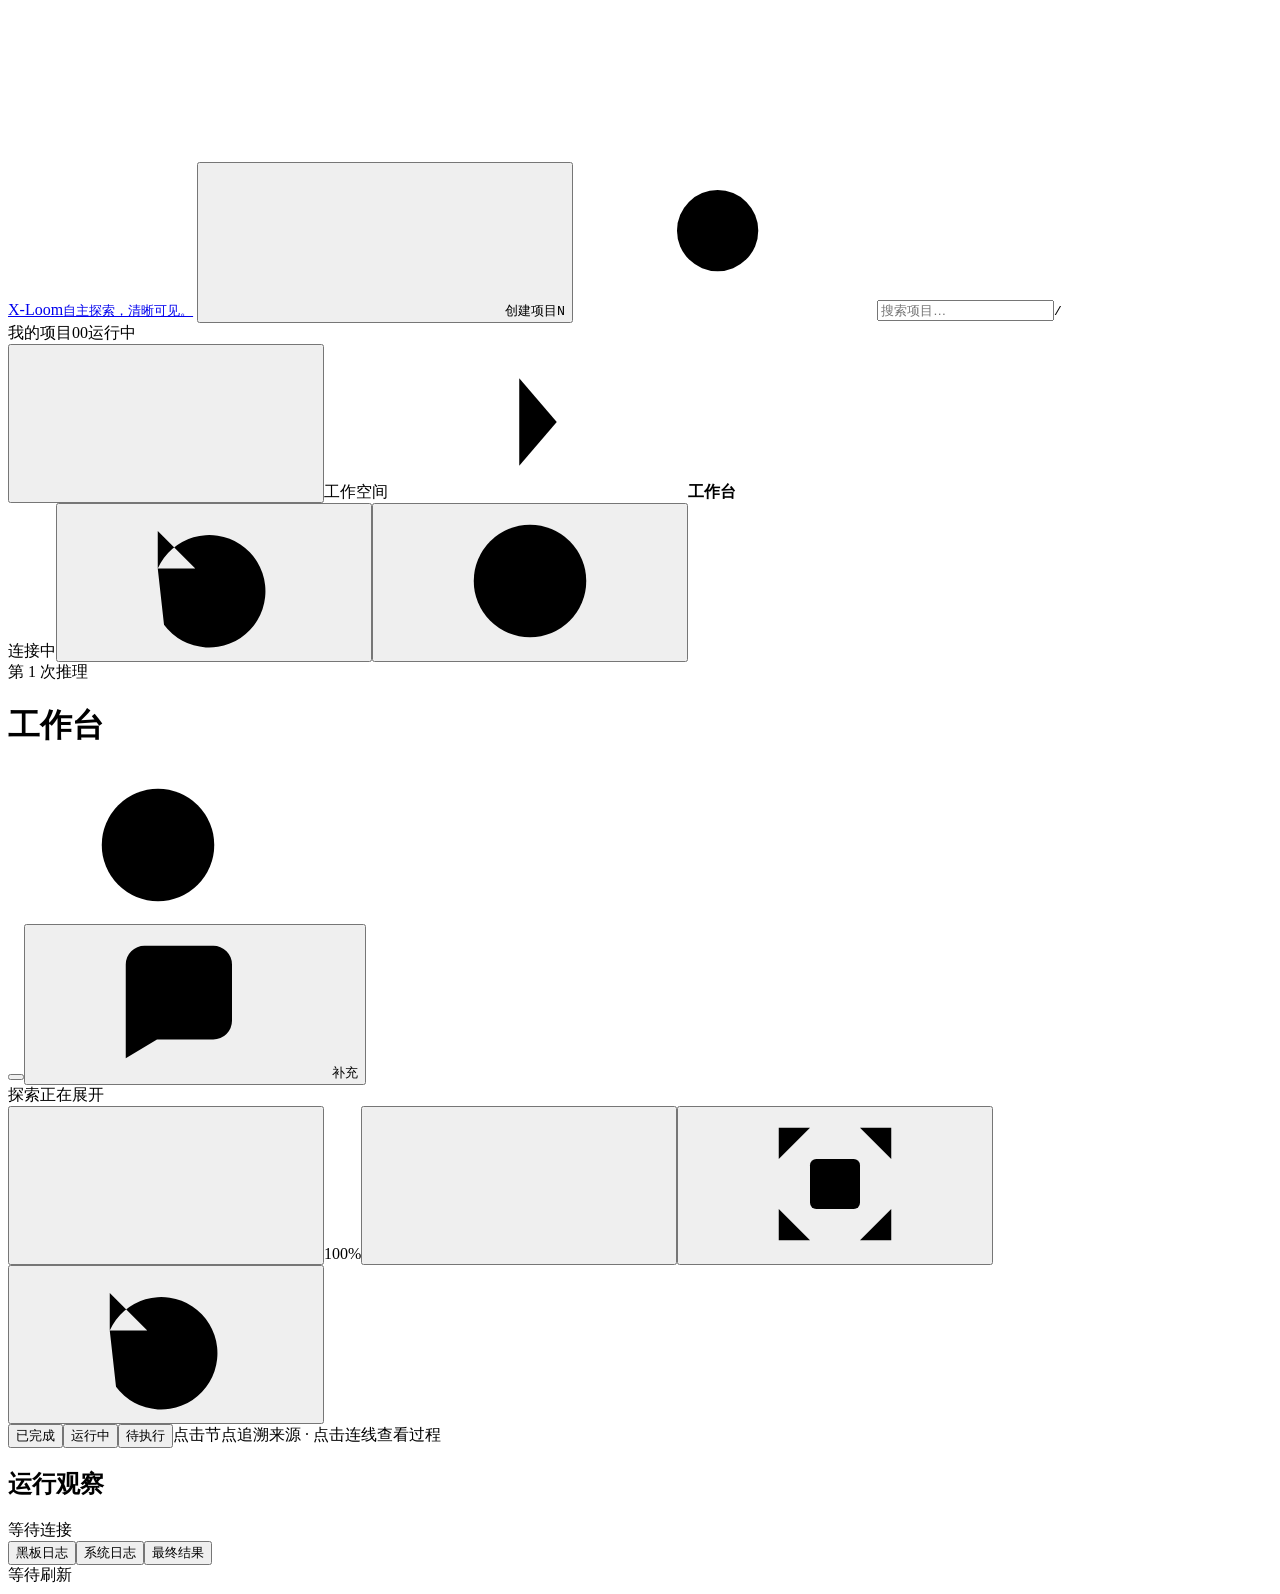
==== commit 8688c678: "feat(web): collapse long logs and filter canvas by status" ====
--- a/web/static/index.html
+++ b/web/static/index.html
@@ -66,23 +66,26 @@
         <header class="project-heading">
           <div class="heading-top"><div class="project-type" id="project-type"></div><span class="round-label" id="round-label">第 1 次推理</span></div>
           <div class="title-row"><h1 id="project-title">工作台</h1><span class="status-badge" id="project-status"></span></div>
-          <p id="project-goal" class="project-goal"></p>
           <div class="project-meta"><span><svg class="icon"><use href="#i-clock"/></svg><time id="project-start"></time></span><span id="project-end"></span><div class="header-controls"><div class="graph-summary" aria-label="任务概览"><div class="graph-heading"><span class="count-pill" id="node-count"></span></div><div class="graph-progress"><span id="task-progress"></span><div class="progress-track"><i id="progress-fill"></i></div></div></div><button class="button compact secondary" id="toggle-running"></button><button class="button compact secondary" id="add-hint"><svg class="icon"><use href="#i-message"/></svg>补充</button></div></div>
         </header>
         <section class="graph-stage" id="graph-stage" aria-label="从起点发散并汇聚到终点的任务图">
           <div class="canvas-caption"><span class="status-dot"></span><span id="canvas-caption">探索正在展开</span></div>
           <div id="graph-host" class="graph-host"></div>
           <div class="graph-empty" id="graph-empty" hidden><img src="/static/mark.svg" alt=""><h2>每一次探索，从一个目标开始。</h2><p>创建一个项目，把复杂的问题一步步展开。</p><button class="button primary" id="empty-create">创建项目</button></div>
-          <div class="canvas-bottom"><div class="zoom-controls"><button class="icon-button" id="zoom-out" aria-label="缩小任务图"><svg class="icon"><use href="#i-minus"/></svg></button><span id="zoom-label">100%</span><button class="icon-button" id="zoom-in" aria-label="放大任务图"><svg class="icon"><use href="#i-plus"/></svg></button><i></i><button class="icon-button" id="fit-graph" aria-label="适应画布"><svg class="icon"><use href="#i-fit"/></svg></button><button class="icon-button" id="arrange-graph" aria-label="重新随机分布" title="重新随机分布"><svg class="icon"><use href="#i-restart"/></svg></button></div><span class="canvas-help">自由延展 · 边缘自动平移 · 滚轮缩放</span></div>
+          <div class="canvas-bottom"><div class="zoom-controls"><button class="icon-button" id="zoom-out" aria-label="缩小任务图"><svg class="icon"><use href="#i-minus"/></svg></button><span id="zoom-label">100%</span><button class="icon-button" id="zoom-in" aria-label="放大任务图"><svg class="icon"><use href="#i-plus"/></svg></button><i></i><button class="icon-button" id="fit-graph" aria-label="适应画布"><svg class="icon"><use href="#i-fit"/></svg></button><button class="icon-button" id="arrange-graph" aria-label="重新随机分布" title="重新随机分布"><svg class="icon"><use href="#i-restart"/></svg></button></div></div>
         </section>
-        <div class="graph-legend"><span><i class="legend-dot done"></i>已完成</span><span><i class="legend-dot running"></i>运行中</span><span><i class="legend-dot pending"></i>待执行</span><span class="legend-guide">点击节点追溯来源 · 点击连线查看过程</span></div>
+        <div class="graph-legend" role="group" aria-label="按状态筛选卡片"><button type="button" data-status-filter="done" aria-pressed="false" aria-controls="graph-host"><i class="legend-dot done" aria-hidden="true"></i>已完成</button><button type="button" data-status-filter="running" aria-pressed="false" aria-controls="graph-host"><i class="legend-dot running" aria-hidden="true"></i>运行中</button><button type="button" data-status-filter="pending" aria-pressed="false" aria-controls="graph-host"><i class="legend-dot pending" aria-hidden="true"></i>待执行</button><span class="legend-guide">点击节点追溯来源 · 点击连线查看过程</span></div>
       </main>
       <aside class="activity-pane" aria-label="运行观察">
+        <div class="activity-top">
         <header class="activity-heading"><h2>运行观察</h2><span id="activity-live">等待连接</span></header>
         <div class="activity-tabs" role="tablist" aria-label="运行信息"><button id="tab-board" data-tab="board" role="tab" aria-controls="activity-content" aria-selected="true">黑板日志</button><button id="tab-system" data-tab="system" role="tab" aria-controls="activity-content" aria-selected="false" tabindex="-1">系统日志<span class="tab-alert" id="system-alert"></span></button><button id="tab-result" data-tab="result" role="tab" aria-controls="activity-content" aria-selected="false" tabindex="-1">最终结果</button></div>
+        </div>
+        <div class="activity-body">
         <div class="activity-tools" id="activity-tools"></div>
         <div class="node-inspector" id="node-inspector" hidden></div>
         <section class="activity-content" id="activity-content" role="tabpanel" aria-labelledby="tab-board" tabindex="0"></section>
+        </div>
         <footer class="activity-footer"><span id="last-update">等待刷新</span><span id="activity-count"></span></footer>
       </aside>
     </div>
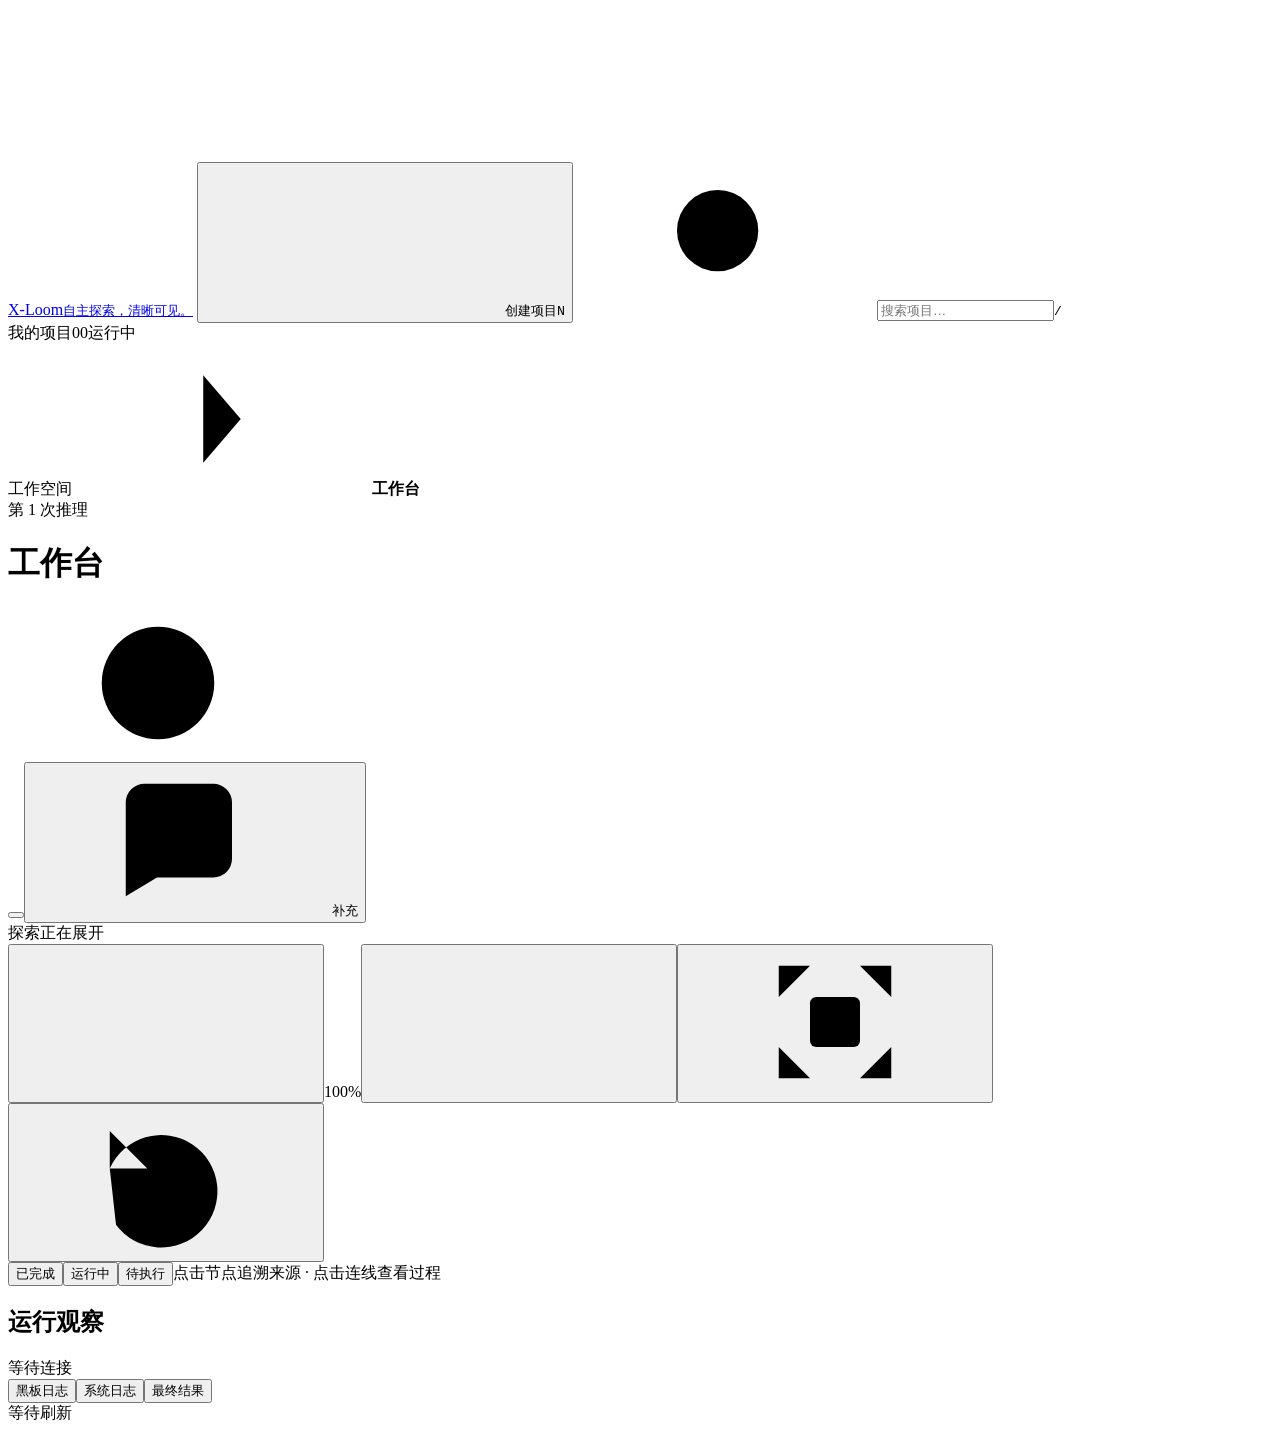
==== commit 4c16ca22: "refactor(web): keep desktop layout and remove topbar controls" ====
--- a/web/static/index.html
+++ b/web/static/index.html
@@ -2,7 +2,6 @@
 <html lang="zh-CN">
 <head>
   <meta charset="utf-8">
-  <meta name="viewport" content="width=device-width, initial-scale=1">
   <meta name="color-scheme" content="light">
   <meta http-equiv="Content-Security-Policy" content="default-src 'self'; script-src 'self'; style-src 'self' 'unsafe-inline'; img-src 'self' data:; connect-src 'self'; object-src 'none'; base-uri 'none'; form-action 'self'">
   <title>X-Loom · 任务工作台</title>
@@ -41,8 +40,6 @@
     <symbol id="i-terminal" viewBox="0 0 24 24"><path d="m4 6 6 6-6 6m9 0h7"/></symbol>
     <symbol id="i-file" viewBox="0 0 24 24"><path d="M14 3H5v18h14V8Zm0 0v5h5M8 12h8M8 16h6"/></symbol>
     <symbol id="i-clock" viewBox="0 0 24 24"><circle cx="12" cy="12" r="9"/><path d="M12 7v5l3 2"/></symbol>
-    <symbol id="i-info" viewBox="0 0 24 24"><circle cx="12" cy="12" r="9"/><path d="M12 11v6m0-10h.01"/></symbol>
-    <symbol id="i-menu" viewBox="0 0 24 24"><path d="M4 6h16M4 12h16M4 18h16"/></symbol>
     <symbol id="i-node" viewBox="0 0 24 24"><path d="m12 3 9 5v8l-9 5-9-5V8ZM3 8l9 5 9-5m-9 5v8"/></symbol>
     <symbol id="i-download" viewBox="0 0 24 24"><path d="M12 3v12m-5-5 5 5 5-5M4 16v5h16v-5"/></symbol>
   </defs></svg>
@@ -54,12 +51,10 @@
     <div class="sidebar-label"><span class="project-list-heading">我的项目<span id="project-count">0</span></span><span class="running-total" aria-live="polite"><i class="status-dot active" aria-hidden="true"></i><span id="running-project-count">0</span>运行中</span></div>
     <nav class="project-list" id="project-list" aria-label="项目列表"></nav>
   </aside>
-  <button class="sidebar-scrim" id="sidebar-scrim" aria-label="关闭项目导航" hidden></button>
 
   <div class="workbench">
     <header class="topbar">
-      <div class="breadcrumbs"><button class="icon-button mobile-menu" id="mobile-menu" aria-label="打开项目导航"><svg class="icon"><use href="#i-menu"/></svg></button><span>工作空间</span><svg class="icon"><use href="#i-chevron"/></svg><strong id="breadcrumb-title">工作台</strong></div>
-      <div class="topbar-actions"><span class="connection-badge" id="connection-state" role="status">连接中</span><button class="icon-button" id="refresh-project" aria-label="刷新项目"><svg class="icon"><use href="#i-restart"/></svg></button><button class="icon-button" id="about-button" aria-label="关于工作台"><svg class="icon"><use href="#i-info"/></svg></button></div>
+      <div class="breadcrumbs"><span>工作空间</span><svg class="icon"><use href="#i-chevron"/></svg><strong id="breadcrumb-title">工作台</strong></div>
     </header>
     <p class="workspace-error" id="workspace-error" role="alert" hidden></p><div class="workspace">
       <main class="main-pane">
@@ -110,7 +105,6 @@
     </form>
   </dialog>
   <dialog id="confirm-dialog" class="small-dialog" aria-labelledby="confirm-title"><form id="confirm-form"><header class="dialog-heading"><h2 id="confirm-title"></h2><button type="button" class="icon-button" data-close="confirm-dialog" aria-label="关闭操作确认"><svg class="icon"><use href="#i-close"/></svg></button></header><p id="confirm-message"></p><p class="form-error" id="confirm-error" role="alert"></p><footer class="dialog-footer"><button class="button secondary" type="button" data-close="confirm-dialog">取消</button><button class="button primary" type="submit" id="confirm-action">确认</button></footer></form></dialog>
-  <dialog id="about-dialog" class="small-dialog" aria-labelledby="about-title"><header class="dialog-heading"><h2 id="about-title">X-Loom 工作台</h2><button class="icon-button" data-close="about-dialog" aria-label="关闭工作台说明"><svg class="icon"><use href="#i-close"/></svg></button></header><p>项目、任务图、黑板日志与执行结果来自 X-Loom 服务。点击节点追溯证据，点击连线查看关系。</p><p>系统面板展示已有执行与黑板事件；LLM 请求日志和组件运行日志暂未接入。暂停保留当前轮，重启会归档旧轮并开始新的探索。</p><button class="button primary" data-close="about-dialog">知道了</button></dialog>
   <div class="toast" id="toast" role="status" hidden></div>
 </body>
 </html>
